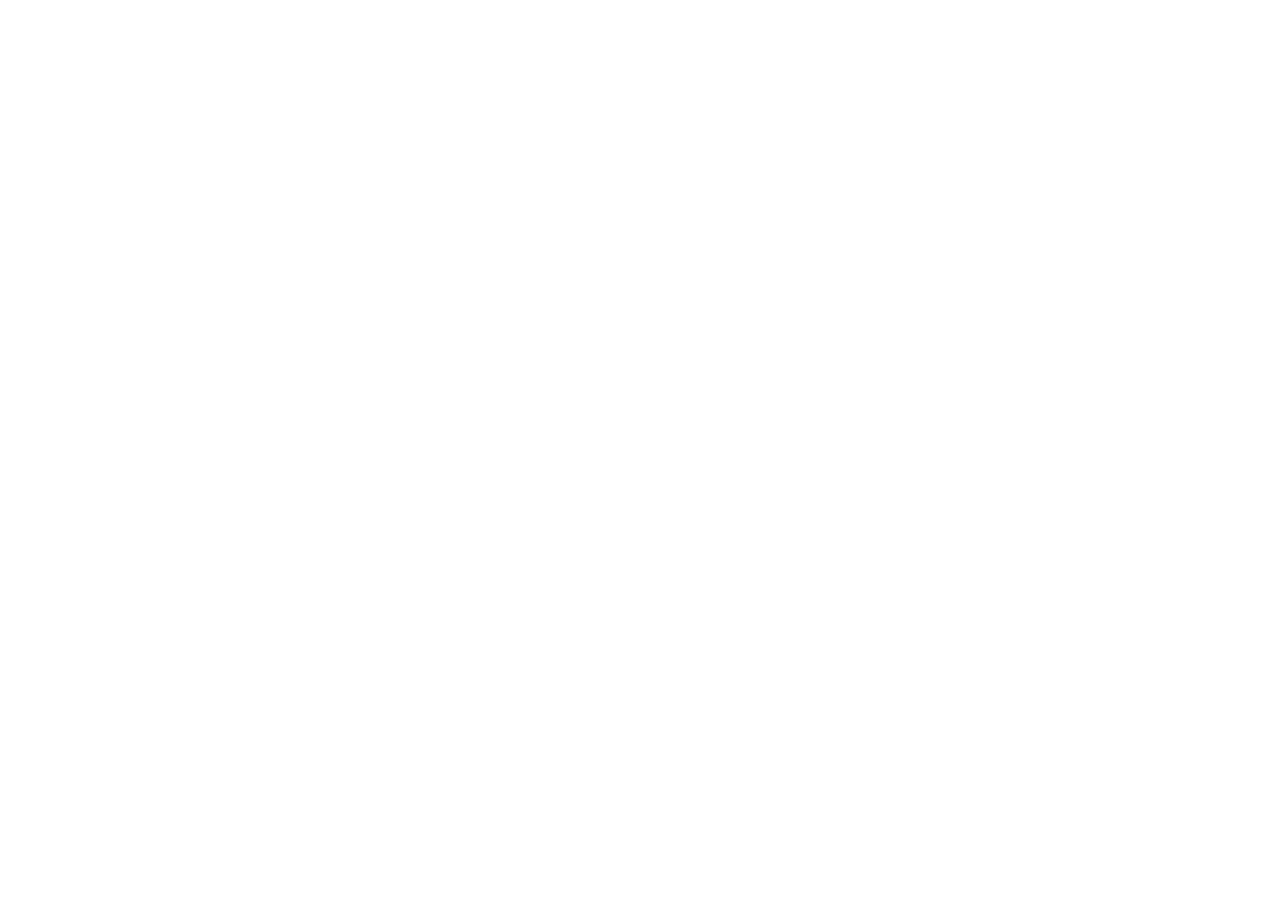
==== index.html @ 0e15cef5 "criei a página principal" ====
<!DOCTYPE html>
<html lang="pt-br">
<head>
    <meta charset="UTF-8">
    <meta http-equiv="X-UA-Compatible" content="IE=edge">
    <meta name="viewport" content="width=device-width, initial-scale=1.0">
    <title>Projeto Redes Sociais</title>
    <link rel="shortcut icon" href="favicon.ico" type="image/x-icon">
</head>
<body>
    
</body>
</html>
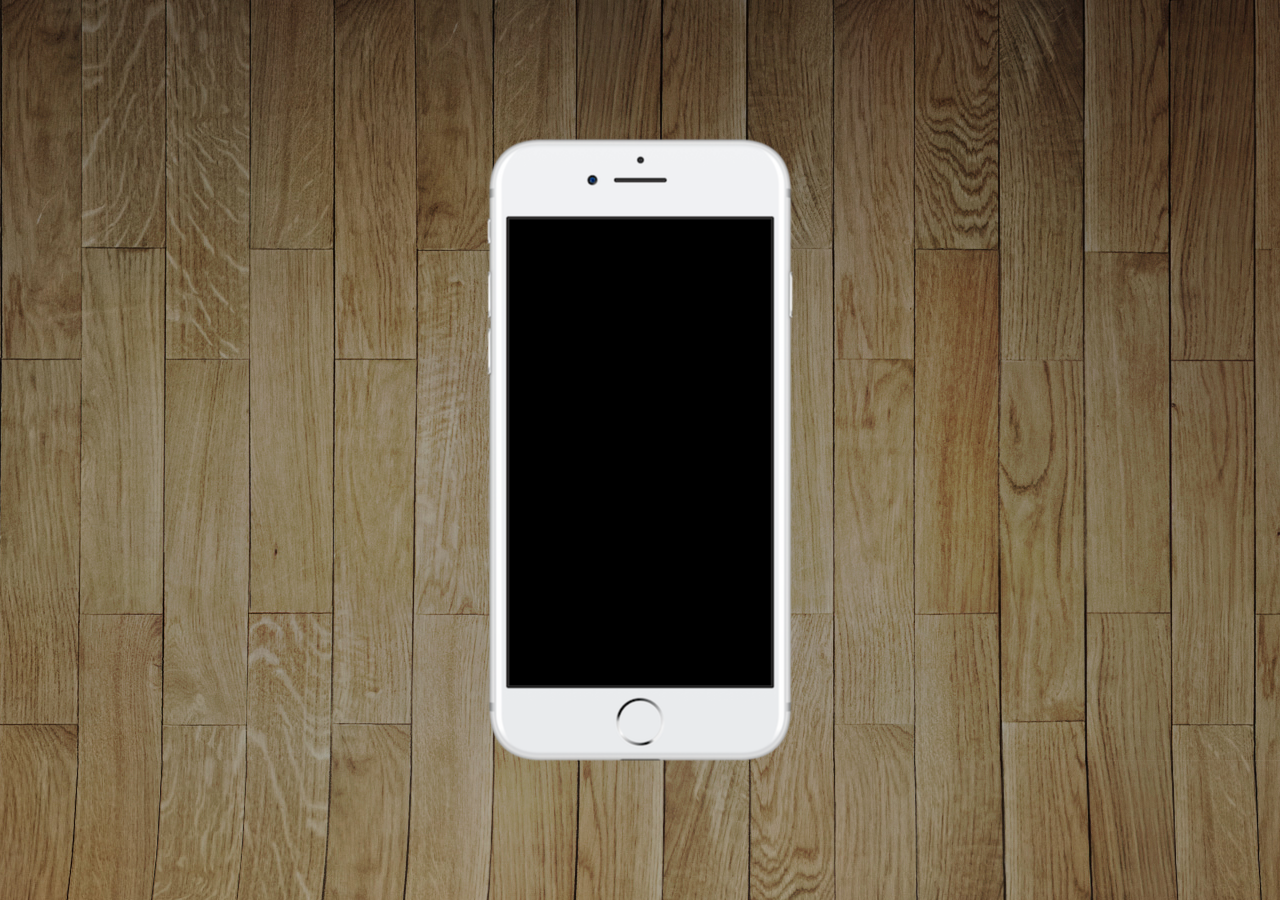
==== commit 4e322ec6: "projeto redes sociais atualizado" ====
--- a/index.html
+++ b/index.html
@@ -6,8 +6,18 @@
     <meta name="viewport" content="width=device-width, initial-scale=1.0">
     <title>Projeto Redes Sociais</title>
     <link rel="shortcut icon" href="favicon.ico" type="image/x-icon">
+    <link rel="stylesheet" href="estilos/style.css">
 </head>
 <body>
-    
+    <main>
+        <section id="telefone">
+
+        </section>
+
+
+        <section id="redes-sociais">
+
+        </section>
+    </main>
 </body>
 </html>--- a/estilos/style.css
+++ b/estilos/style.css
@@ -0,0 +1,34 @@
+@charset "UTF-8";
+
+* {
+    margin: 0px;
+    padding: 0px;
+    font-family: Arial, Helvetica, sans-serif;
+}
+
+html, body {
+    height: 100vh;
+    width: 100vw;
+    background-color: black;
+}
+
+body {
+    background: url('../imagens/fundo-madeira.jpg') no-repeat top center;
+}
+
+main {
+    height: 100vh;
+    position: relative;
+}
+
+section#telefone {
+    height: 627px;
+    width: 311px;
+    
+    position: absolute;
+    top: 50%;
+    left: 50%;
+    transform: translate(-50%, -50%);
+
+    background: url('../imagens/frame-iphone.png') no-repeat;
+}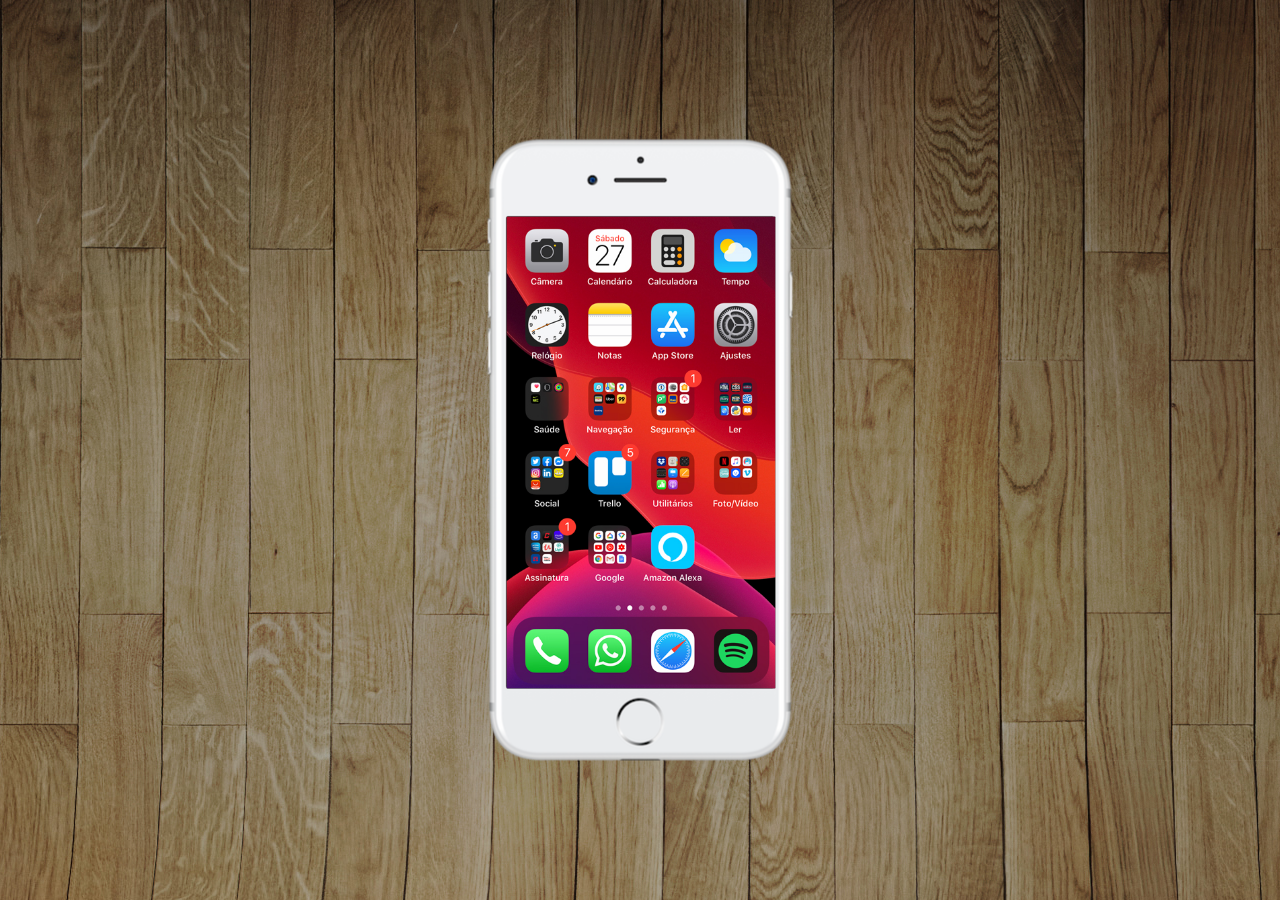
==== commit 5b06dfc7: "criei a tela home" ====
--- a/index.html
+++ b/index.html
@@ -11,7 +11,7 @@
 <body>
     <main>
         <section id="telefone">
-
+            <iframe src="home.html" name="tela" id="tela" frameborder="0"></iframe>
         </section>
 
 
--- a/estilos/style.css
+++ b/estilos/style.css
@@ -31,4 +31,12 @@
     transform: translate(-50%, -50%);
 
     background: url('../imagens/frame-iphone.png') no-repeat;
+}
+
+iframe#tela {
+    position: relative;
+    top: 80px;
+    left: 22px;
+    width: 269px;
+    height: 472px;
 }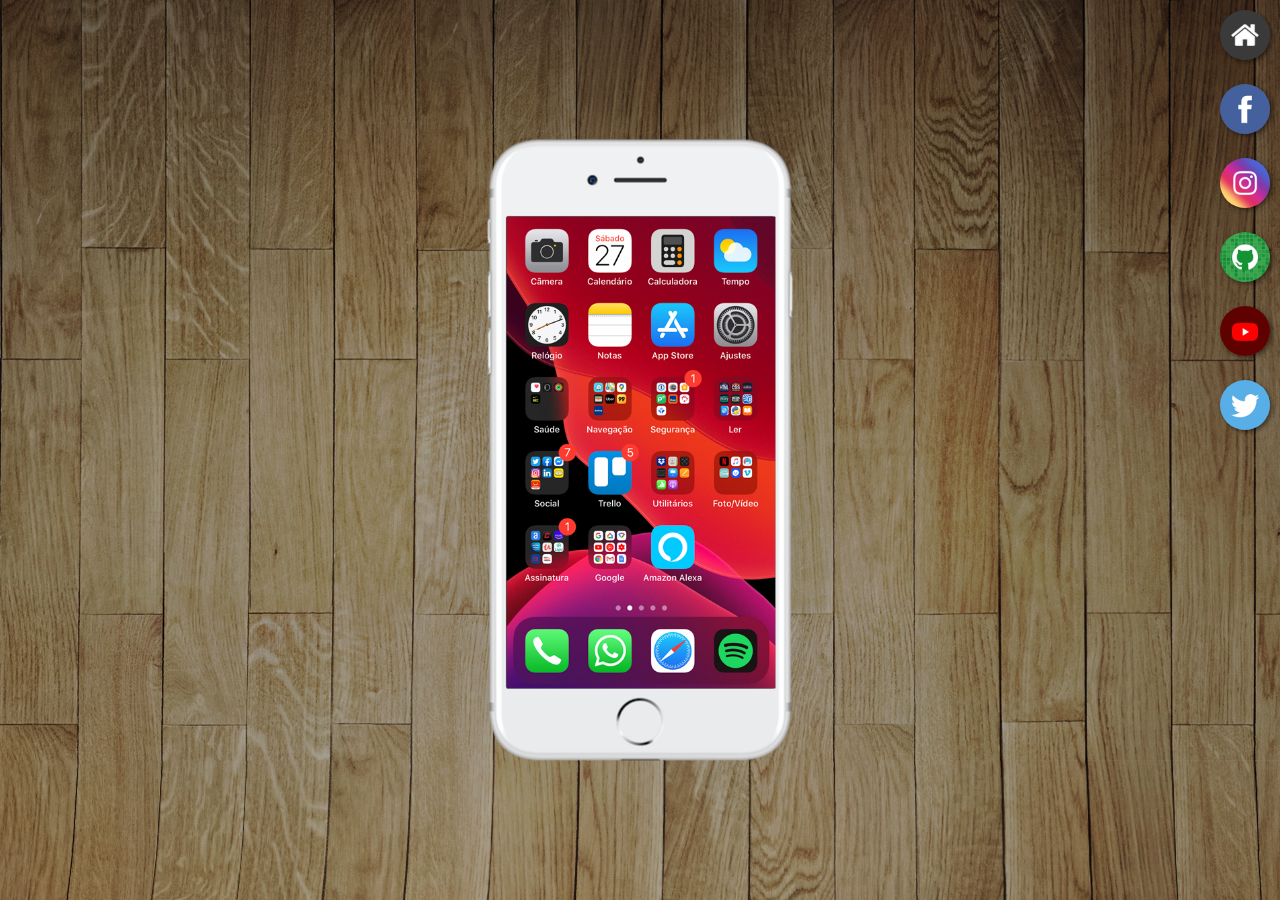
==== commit e774cb03: "criei botões/menu lateral" ====
--- a/index.html
+++ b/index.html
@@ -11,12 +11,18 @@
 <body>
     <main>
         <section id="telefone">
-            <iframe src="home.html" name="tela" id="tela" frameborder="0"></iframe>
+            <iframe src="home.html" name="tela" id="tela" frameborder="0" >Seu navegador não é compatível com isso =[</iframe>
+            
         </section>
 
 
         <section id="redes-sociais">
-
+            <a href="#" target="tela"><img src="imagens/logo-home.jpg" alt="home"></a> <br>
+            <a href="#" target="tela"><img src="imagens/logo-facebook.jpg" alt="facebook"></a> <br> 
+            <a href="#" target="tela"><img src="imagens/logo-instagram.jpg" alt="instagram"></a> <br>
+            <a href="#" target="tela"><img src="imagens/logo-github.jpg" alt="github"></a> <br>
+            <a href="#" target="tela"><img src="imagens/logo-youtube.jpg" alt="youtube"></a> <br>
+            <a href="#" target="tela"><img src="imagens/logo-twitter.jpg" alt="twitter"></a> <br>
         </section>
     </main>
 </body>
--- a/estilos/style.css
+++ b/estilos/style.css
@@ -39,4 +39,24 @@
     left: 22px;
     width: 269px;
     height: 472px;
+}
+
+section#redes-sociais {
+    text-align: right;
+}
+
+section#redes-sociais img {
+    width: 50px;
+    height: 50px;
+    border-radius: 50%;
+    margin: 10px;
+    box-shadow: 2px 2px 5px rgba(0, 0, 0, 0.5);
+    box-sizing: border-box;
+}
+
+section#redes-sociais img:hover {
+    border: 2px solid rgba(255, 255, 255, 0.486);
+    transform: translate(-3px,-3px);
+    box-shadow: 5px 5px 10px rgba(0, 0, 0, 0.5);
+    transition: transform 0.3s, border 0.2s;
 }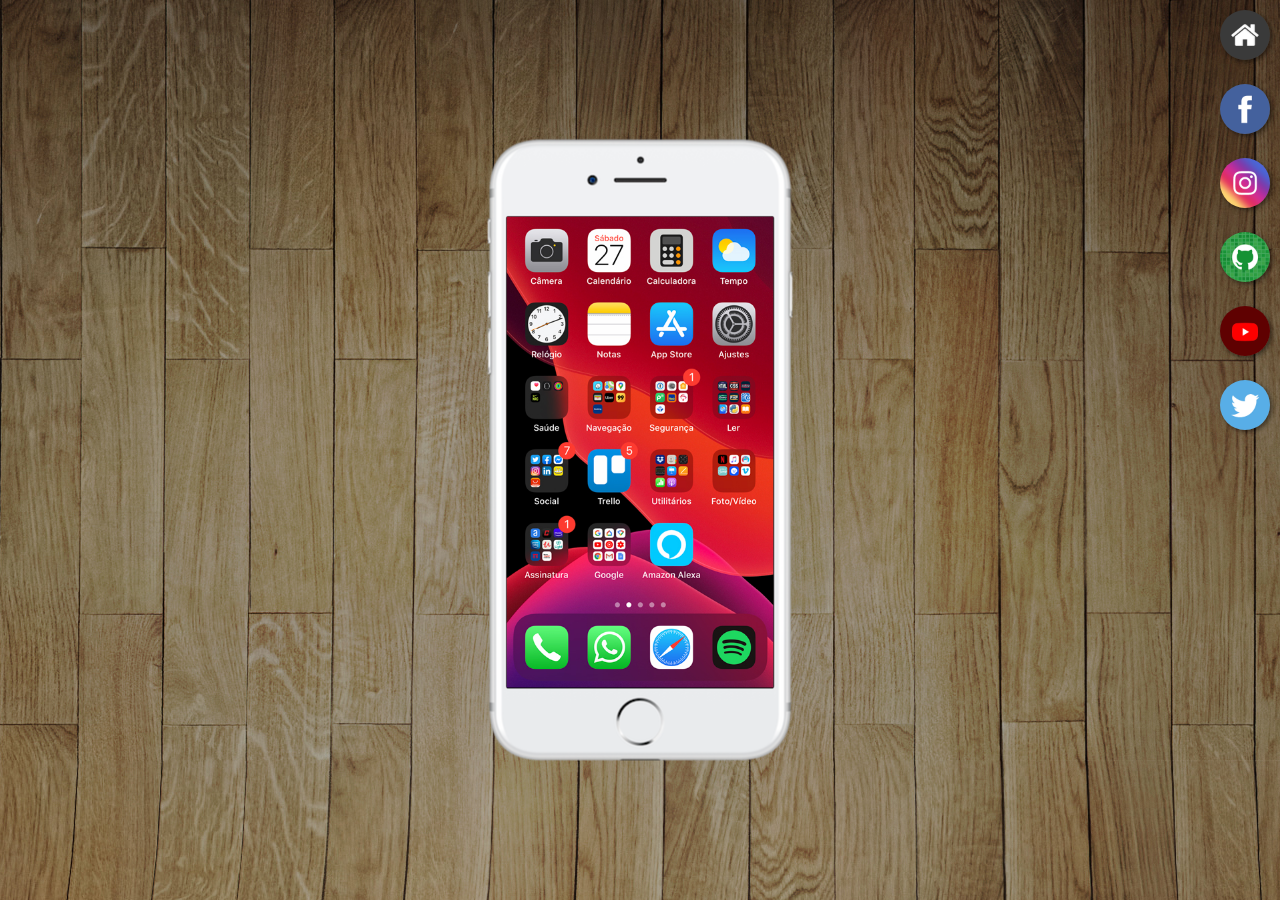
==== commit 63bfba76: "projeto redes sociais atualizado" ====
--- a/index.html
+++ b/index.html
@@ -17,11 +17,11 @@
 
 
         <section id="redes-sociais">
-            <a href="#" target="tela"><img src="imagens/logo-home.jpg" alt="home"></a> <br>
-            <a href="#" target="tela"><img src="imagens/logo-facebook.jpg" alt="facebook"></a> <br> 
-            <a href="#" target="tela"><img src="imagens/logo-instagram.jpg" alt="instagram"></a> <br>
-            <a href="#" target="tela"><img src="imagens/logo-github.jpg" alt="github"></a> <br>
-            <a href="#" target="tela"><img src="imagens/logo-youtube.jpg" alt="youtube"></a> <br>
+            <a href="home.html" target="tela"><img src="imagens/logo-home.jpg" alt="home"></a> <br>
+            <a href="facebook.html" target="tela"><img src="imagens/logo-facebook.jpg" alt="facebook"></a> <br> 
+            <a href="instagram.html" target="tela"><img src="imagens/logo-instagram.jpg" alt="instagram"></a> <br>
+            <a href="github.html" target="tela"><img src="imagens/logo-github.jpg" alt="github"></a> <br>
+            <a href="youtube.html" target="tela"><img src="imagens/logo-youtube.jpg" alt="youtube"></a> <br>
             <a href="#" target="tela"><img src="imagens/logo-twitter.jpg" alt="twitter"></a> <br>
         </section>
     </main>
--- a/estilos/style.css
+++ b/estilos/style.css
@@ -37,7 +37,7 @@
     position: relative;
     top: 80px;
     left: 22px;
-    width: 269px;
+    width: 267px;
     height: 472px;
 }
 
